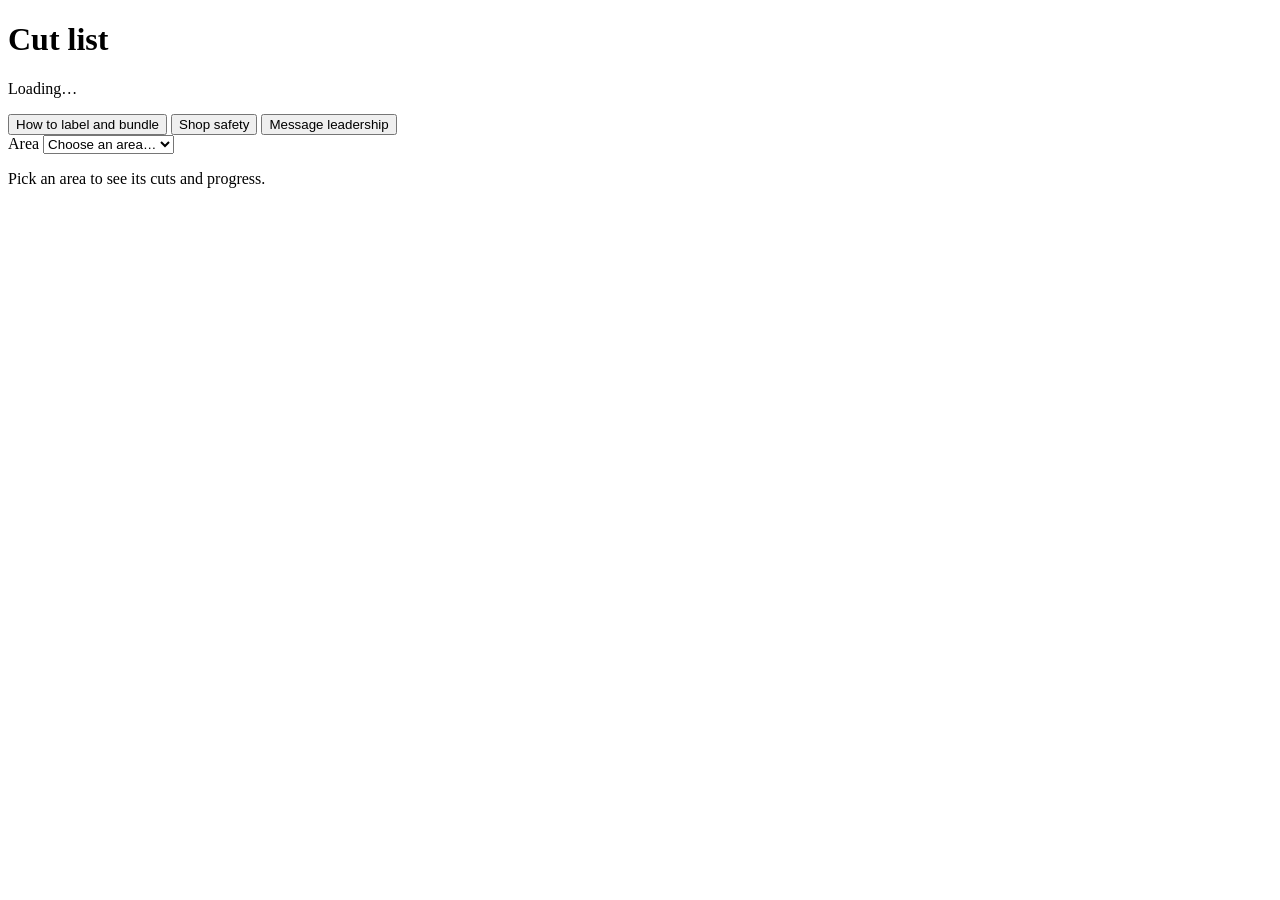
==== index.html @ 40939522 "Add files via upload" ====
<!doctype html>
<html lang="en">
<head>
<meta charset="utf-8">
<meta name="viewport" content="width=device-width, initial-scale=1, viewport-fit=cover">
<title>Cut list</title>
<link rel="preconnect" href="https://fonts.googleapis.com">
<link rel="preconnect" href="https://fonts.gstatic.com" crossorigin>
<link href="https://fonts.googleapis.com/css2?family=Barlow:wght@400;500;600;700&family=Barlow+Condensed:wght@500;600;700&display=swap" rel="stylesheet">
<link rel="stylesheet" href="assets/styles.css">
</head>
<body>
<header class="top">
  <div class="top-row">
    <h1 id="title">Cut list</h1>
    <p id="sync" class="sync" role="status" aria-live="polite" data-state="busy">Loading…</p>
  </div>
  <p class="who-line" id="whoLine"></p>
  <div class="top-actions">
    <button type="button" class="btn-quiet" id="openGuide">How to label and bundle</button>
    <button type="button" class="btn-quiet" id="openSafety">Shop safety</button>
    <button type="button" class="btn-quiet" id="openAsk">Message leadership</button>
  </div>
</header>

<main>
  <label class="picker">
    <span class="sr-only">Area</span>
    <select id="area"><option value="">Choose an area…</option></select>
  </label>

  <div id="notice" class="notice" hidden></div>
  <div id="safetyBanner" class="area-banner safety-banner" hidden>
    <p><strong>Starting a shift?</strong> Take the one-minute safety check-in. It's optional.</p>
    <button type="button" class="btn" id="safetyStart">Check in</button>
    <button type="button" class="btn-quiet" id="safetyLater">Not today</button>
  </div>
  <div id="areaBanner" class="area-banner" hidden></div>
  <p id="empty" class="empty">Pick an area to see its cuts and progress.</p>

  <section id="view" hidden>
    <div class="progress">
      <p class="progress-text"><strong id="pDone">0</strong> of <strong id="pTotal">0</strong> pieces labeled and bundled</p>
      <div id="tapeSlot"></div>
      <div class="chips" id="chips" role="group" aria-label="Show only one status"></div>
      <p class="filter-note" id="filterNote" hidden></p>
    </div>

    <div class="viewtabs" role="tablist" aria-label="View">
      <button type="button" role="tab" id="tabList" aria-selected="true" aria-controls="checklist">Checklist</button>
      <button type="button" role="tab" id="tabPlan" aria-selected="false" aria-controls="plan">Cut plan</button>
      <button type="button" role="tab" id="tabBuild" aria-selected="false" aria-controls="build">Build</button>
    </div>

    <div id="plan" role="tabpanel" aria-labelledby="tabPlan" hidden></div>
    <div id="build" role="tabpanel" aria-labelledby="tabBuild" hidden></div>

    <div id="checklist" role="tabpanel" aria-labelledby="tabList">
    <table class="cuts stack">
      <thead>
        <tr>
          <th scope="col">Status</th>
          <th scope="col">Label</th>
          <th scope="col">Use</th>
          <th scope="col">Size</th>
          <th scope="col">Length</th>
          <th scope="col">Bundled</th>
        </tr>
      </thead>
      <tbody id="rows"></tbody>
    </table>
    </div>
  </section>
</main>

<div class="savebar" id="savebar" hidden>
  <div class="savebar-inner">
    <p><strong id="stagedCount">0</strong> <span id="stagedWord">changes</span> not saved yet</p>
    <button type="button" class="btn-quiet on-dark" id="discardBtn">Discard</button>
    <button type="button" class="btn on-dark" id="reviewBtn">Sign off and save</button>
  </div>
</div>

<!-- Sign-off -->
<dialog id="signoff" class="sheet" aria-labelledby="signoffTitle">
  <div class="sheet-head">
    <h2 id="signoffTitle">Sign off on your work</h2>
    <button type="button" class="icon-btn" data-close aria-label="Close">×</button>
  </div>
  <div class="sheet-body">
    <p class="form-error" id="soError" hidden></p>
    <ul class="change-list" id="changeList"></ul>
    <p class="safety-line" id="soSafety"></p>
    <div class="field" id="soNameField"></div>
    <div class="field">
      <span class="field-label">Photo of the finished work</span>
      <p class="hint">Get the bundle in frame with the tape label readable.</p>
      <label class="photo-pick" id="soPick">
        <input type="file" accept="image/*" id="soPhoto" class="sr-only">
        <span id="soPickText">Take or choose a photo</span>
      </label>
      <img id="soPreview" class="photo-preview" alt="Your photo" hidden>
      <div class="photo-actions" id="soPhotoActions" hidden>
        <button type="button" class="linkish" id="soRetake">Use a different photo</button>
      </div>
    </div>
    <div class="field">
      <label for="soNote">Note for leadership <span class="optional">(optional)</span></label>
      <textarea id="soNote" rows="3"></textarea>
    </div>
  </div>
  <div class="sheet-foot">
    <p class="hint" id="soHint">Sign in and add a photo to save.</p>
    <button type="button" class="btn" id="soSave" disabled>Save changes</button>
  </div>
</dialog>

<!-- Message leadership -->
<dialog id="ask" class="sheet" aria-labelledby="askTitle">
  <div class="sheet-head">
    <h2 id="askTitle">Message leadership</h2>
    <button type="button" class="icon-btn" data-close aria-label="Close">×</button>
  </div>
  <div class="sheet-body">
    <p class="form-error" id="askError" hidden></p>
    <div class="field">
      <span class="field-label" id="askTypeLabel">This is a</span>
      <div class="seg" role="radiogroup" aria-labelledby="askTypeLabel">
        <label><input type="radio" name="askType" value="Question" checked><span>Question</span></label>
        <label><input type="radio" name="askType" value="Note"><span>Note</span></label>
      </div>
    </div>
    <div class="two-up">
      <div class="field">
        <label for="askArea">Area <span class="optional">(optional)</span></label>
        <select id="askArea"></select>
      </div>
      <div class="field">
        <label for="askLabel">Piece <span class="optional">(optional)</span></label>
        <select id="askLabel"></select>
      </div>
    </div>
    <div class="field">
      <label for="askMsg">Message</label>
      <textarea id="askMsg" rows="4"></textarea>
    </div>
    <div class="field">
      <span class="field-label">Photo <span class="optional">(optional)</span></span>
      <label class="photo-pick" id="askPick">
        <input type="file" accept="image/*" id="askPhoto" class="sr-only">
        <span id="askPickText">Add a photo</span>
      </label>
      <img id="askPreview" class="photo-preview" alt="Your photo" hidden>
      <div class="photo-actions" id="askPhotoActions" hidden>
        <button type="button" class="linkish" id="askRemove">Remove photo</button>
      </div>
    </div>
    <div class="field" id="askNameField"></div>
    <section id="answers" hidden>
      <h3>Answered questions</h3>
      <ul class="qa" id="answerList"></ul>
    </section>
  </div>
  <div class="sheet-foot">
    <p class="hint" id="askHint">Sign in and write a message to send.</p>
    <button type="button" class="btn" id="askSend" disabled>Send</button>
  </div>
</dialog>

<!-- Safety -->
<dialog id="safety" class="sheet" aria-labelledby="safetyTitle">
  <div class="sheet-head">
    <h2 id="safetyTitle">Shop safety</h2>
    <button type="button" class="icon-btn" data-close aria-label="Close">×</button>
  </div>
  <div class="sheet-body" id="safetyBody"></div>
  <div class="sheet-foot">
    <p class="hint" id="safetyHint">Check every item and sign in to check in.</p>
    <button type="button" class="btn" id="safetySend" disabled>Check in</button>
  </div>
</dialog>

<!-- Sign in / join -->
<dialog id="auth" class="sheet" aria-labelledby="authTitle" style="max-height:none">
  <div class="sheet-head">
    <h2 id="authTitle">Sign in</h2>
    <button type="button" class="icon-btn" data-close aria-label="Close">×</button>
  </div>
  <div class="sheet-body">
    <p class="form-error" id="authError" hidden></p>
    <div class="field" id="authTabs">
      <div class="seg" role="radiogroup" aria-label="Sign in or join">
        <label><input type="radio" name="authMode" value="in" checked><span>Sign in</span></label>
        <label><input type="radio" name="authMode" value="new"><span>I'm new</span></label>
      </div>
    </div>
    <div id="authBody"></div>
  </div>
  <div class="sheet-foot"><button type="button" class="btn" id="authGo" disabled>Sign in</button></div>
</dialog>

<!-- Count spare wood -->
<dialog id="stock" class="sheet" aria-labelledby="stockTitle">
  <div class="sheet-head">
    <h2 id="stockTitle">Count spare wood</h2>
    <button type="button" class="icon-btn" data-close aria-label="Close">×</button>
  </div>
  <div class="sheet-body">
    <p class="form-error" id="stError" hidden></p>
    <p style="margin-top:0">Count what's on the rack so the cut plan uses it before anything new gets bought.</p>
    <div class="guide-box"><p>Measure the <strong>usable</strong> length: skip boards that are split, twisted, or badly bowed, and measure past any damaged end. Round down to the nearest 1/2". Group boards of about the same length together.</p></div>
    <div class="field">
      <label for="stSize">Size</label>
      <select id="stSize"></select>
      <p class="hint" id="stCurrent" style="margin-top:6px"></p>
    </div>
    <div class="field">
      <span class="field-label" id="stModeLabel">This is</span>
      <div class="seg" role="radiogroup" aria-labelledby="stModeLabel">
        <label><input type="radio" name="stMode" value="replace" checked><span>A full recount</span></label>
        <label><input type="radio" name="stMode" value="add"><span>More boards</span></label>
      </div>
      <p class="hint" style="margin-top:6px">A full recount replaces what's on file for this size. More boards adds to it, for a delivery or a pile someone found.</p>
    </div>
    <div class="field">
      <span class="field-label">Lengths and counts</span>
      <div id="stRows"></div>
      <div class="stock-tools">
        <button type="button" class="btn-quiet" id="stAddRow">Add another length</button>
        <span id="stQuick" class="stock-quick">Quick add:
          <button type="button" class="linkish" data-len="96">8' (96")</button>
          <button type="button" class="linkish" data-len="120">10'</button>
          <button type="button" class="linkish" data-len="144">12'</button>
          <button type="button" class="linkish" data-len="92 5/8">Precut stud (92 5/8")</button>
        </span>
      </div>
    </div>
    <div class="field" id="stNameField"></div>
  </div>
  <div class="sheet-foot">
    <p class="hint" id="stHint">Add at least one length and count.</p>
    <button type="button" class="btn" id="stSave" disabled>Save count</button>
  </div>
</dialog>

<!-- Guide -->
<dialog id="guide" class="sheet" aria-labelledby="guideTitle">
  <div class="sheet-head">
    <h2 id="guideTitle">How to label and bundle</h2>
    <button type="button" class="icon-btn" data-close aria-label="Close">×</button>
  </div>
  <div class="sheet-body" id="guideBody"></div>
  <div class="sheet-foot">
    <p class="hint">Questions about a cut? Use Message leadership.</p>
    <button type="button" class="btn" data-close>Got it</button>
  </div>
</dialog>

<script src="assets/config.js"></script>
<script src="assets/demo-data.js"></script>
<script src="assets/planner.js"></script>
<script src="assets/common.js"></script>
<script src="assets/crew.js"></script>
</body>
</html>
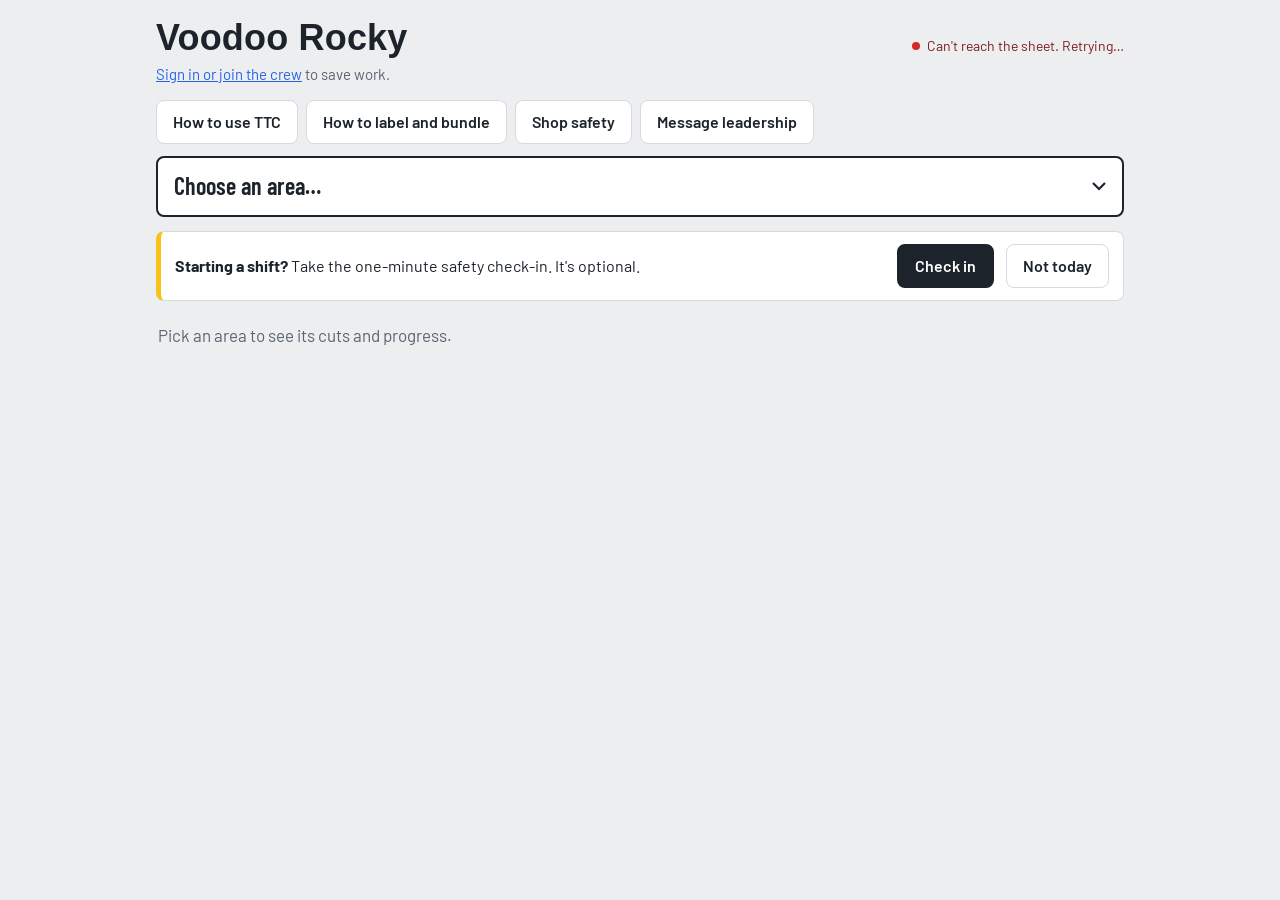
==== commit 7f1e7c75: "Update index.html" ====
--- a/index.html
+++ b/index.html
@@ -17,6 +17,7 @@
   </div>
   <p class="who-line" id="whoLine"></p>
   <div class="top-actions">
+    <button type="button" class="btn-quiet" id="openTour">How to use TTC</button>
     <button type="button" class="btn-quiet" id="openGuide">How to label and bundle</button>
     <button type="button" class="btn-quiet" id="openSafety">Shop safety</button>
     <button type="button" class="btn-quiet" id="openAsk">Message leadership</button>
@@ -243,6 +244,20 @@
   </div>
 </dialog>
 
+<!-- First-run tour -->
+<dialog id="tour" class="sheet tour" aria-labelledby="tourTitle" aria-roledescription="carousel">
+  <div class="sheet-head">
+    <p class="tour-count" id="tourCount" aria-live="polite"></p>
+    <button type="button" class="linkish" id="tourSkip">Skip tour</button>
+  </div>
+  <div class="sheet-body tour-body" id="tourBody"></div>
+  <div class="sheet-foot tour-foot">
+    <button type="button" class="btn-quiet" id="tourBack">Back</button>
+    <div class="tour-dots" id="tourDots" role="group" aria-label="Choose a slide"></div>
+    <button type="button" class="btn" id="tourNext">Next</button>
+  </div>
+</dialog>
+
 <!-- Guide -->
 <dialog id="guide" class="sheet" aria-labelledby="guideTitle">
   <div class="sheet-head">
--- a/assets/styles.css
+++ b/assets/styles.css
@@ -0,0 +1,544 @@
+:root {
+  --bg: #ECEEF0;
+  --surface: #FFFFFF;
+  --ink: #1C232B;
+  --muted: #5B6570;
+  --line: #D6DADF;
+  --soft: #F3F4F6;
+  --tape: #F6C21C;
+  --track: #CFD5DB;
+  --focus: #2563EB;
+  --wood: #E6C995;
+
+  --ns-chip: #E6E9EC; --ns-edge: #B9C0C8; --ns-text: #3E4751; --ns-tint: #FFFFFF;
+  --ip-chip: #FED7AA; --ip-edge: #F59E0B; --ip-text: #7A3A00; --ip-tint: #FFF6EC;
+  --cut-chip: #BFDBFE; --cut-edge: #3B82F6; --cut-text: #0B3A75; --cut-tint: #F0F6FF;
+  --tag-chip: #BBF7D0; --tag-edge: #22A35A; --tag-text: #0F5132; --tag-tint: #EFFBF3;
+  --buy-chip: #FECACA; --buy-edge: #DC2626; --buy-text: #7F1D1D; --buy-tint: #FDF0F0;
+
+  --cond: 'Barlow Condensed', 'Arial Narrow', sans-serif;
+  --body: 'Barlow', system-ui, sans-serif;
+}
+* { box-sizing: border-box; }
+html { -webkit-text-size-adjust: 100%; }
+body { margin: 0; background: var(--bg); color: var(--ink); font: 400 16px/1.45 var(--body); }
+[hidden] { display: none !important; }
+.sr-only {
+  position: absolute; width: 1px; height: 1px; padding: 0; margin: -1px;
+  overflow: hidden; clip: rect(0 0 0 0); white-space: nowrap; border: 0;
+}
+:focus-visible { outline: 3px solid var(--focus); outline-offset: 2px; }
+a { color: var(--focus); }
+
+/* ---------- Page frame ---------- */
+.top, main { max-width: 1000px; margin: 0 auto; padding-left: 16px; padding-right: 16px; }
+.top { padding-top: 20px; padding-bottom: 12px; }
+.top-row { display: flex; align-items: baseline; justify-content: space-between; gap: 12px; flex-wrap: wrap; }
+h1 { margin: 0; font: 700 36px/1 var(--cond); letter-spacing: 0.005em; }
+h2 { font: 700 26px/1.1 var(--cond); margin: 0 0 12px; }
+h3 { font: 700 20px/1.15 var(--cond); margin: 0 0 8px; }
+.top-actions { display: flex; gap: 8px; flex-wrap: wrap; margin-top: 14px; }
+main { padding-bottom: 96px; }
+
+.sync { margin: 0; font-size: 14px; color: var(--muted); display: flex; align-items: center; gap: 7px; }
+.sync::before { content: ""; width: 8px; height: 8px; border-radius: 50%; background: var(--tag-edge); flex: none; }
+.sync[data-state="busy"]::before { background: var(--ip-edge); }
+.sync[data-state="err"] { color: var(--buy-text); }
+.sync[data-state="err"]::before { background: var(--buy-edge); }
+.sync[data-state="demo"]::before { background: var(--muted); }
+
+/* ---------- Buttons ---------- */
+.btn, .btn-quiet {
+  display: inline-flex; align-items: center; justify-content: center; gap: 8px;
+  min-height: 44px; padding: 10px 16px; border-radius: 8px;
+  font: 600 16px/1.1 var(--body); cursor: pointer; text-decoration: none;
+  touch-action: manipulation;
+}
+.btn { background: var(--ink); color: #fff; border: 2px solid var(--ink); }
+.btn:disabled { background: #9AA2AB; border-color: #9AA2AB; cursor: not-allowed; }
+.btn-quiet { background: var(--surface); color: var(--ink); border: 1.5px solid var(--line); }
+.btn-quiet:hover { border-color: var(--ink); }
+.btn.on-dark { background: var(--tape); color: var(--ink); border-color: var(--tape); }
+.btn-quiet.on-dark { background: transparent; color: #fff; border-color: rgba(255,255,255,0.45); }
+.linkish { font: inherit; color: var(--focus); background: none; border: 0; padding: 0; text-decoration: underline; cursor: pointer; }
+
+/* ---------- Area picker ---------- */
+.picker select, .field select, .field input[type="text"], .field input[type="password"], .field textarea {
+  width: 100%; color: var(--ink); background: var(--surface);
+  border: 1.5px solid #AEB6BF; border-radius: 8px; font: 500 16px/1.3 var(--body); padding: 11px 12px;
+}
+.picker select, .field select {
+  appearance: none; -webkit-appearance: none; padding-right: 44px; cursor: pointer;
+  background: var(--surface) url("data:image/svg+xml,%3Csvg xmlns='http://www.w3.org/2000/svg' width='14' height='9' viewBox='0 0 14 9'%3E%3Cpath d='M1 1l6 6 6-6' fill='none' stroke='%231C232B' stroke-width='2.2'/%3E%3C/svg%3E") no-repeat right 16px center;
+}
+.picker select { font: 600 24px/1.2 var(--cond); padding: 14px 48px 14px 16px; border: 2px solid var(--ink); }
+
+.notice { margin: 14px 0 0; padding: 10px 14px; background: #FFF7D6; border: 1px solid #E6CC6A; border-radius: 8px; font-size: 15px; }
+.empty { color: var(--muted); margin: 22px 2px; font-size: 17px; }
+
+/* ---------- Tape color swatch ---------- */
+.swatch {
+  display: inline-block; width: 22px; height: 14px; border-radius: 3px; flex: none;
+  background: var(--sw); box-shadow: inset 0 0 0 1px rgba(28,35,43,0.25);
+  vertical-align: -1px;
+}
+.swatch.lg { width: 34px; height: 20px; }
+
+.area-banner {
+  display: flex; align-items: center; gap: 12px; flex-wrap: wrap;
+  margin: 14px 0 0; padding: 12px 14px; background: var(--surface);
+  border: 1px solid var(--line); border-radius: 8px;
+}
+.area-banner p { margin: 0; flex: 1 1 220px; }
+.area-banner .tapes { display: flex; flex-wrap: wrap; gap: 6px 14px; }
+.area-banner .tapes span { display: inline-flex; align-items: center; gap: 6px; }
+
+/* ---------- Tape-measure progress ---------- */
+.progress { margin: 26px 0 8px; }
+.progress-text { margin: 0 0 38px; font-size: 18px; }
+.progress-text strong { font-weight: 700; font-variant-numeric: tabular-nums; }
+.tape {
+  position: relative; height: 48px; background: var(--track); border-radius: 3px;
+  box-shadow: inset 0 -3px 0 rgba(28, 35, 43, 0.12);
+}
+.tape-fill {
+  position: absolute; left: 0; top: 0; bottom: 0; width: 0; background: var(--tape);
+  border-radius: 3px 0 0 3px; box-shadow: inset 0 -3px 0 rgba(120, 80, 0, 0.18);
+  transition: width 0.5s ease;
+}
+.tape-ticks {
+  position: absolute; inset: 0; pointer-events: none;
+  background:
+    repeating-linear-gradient(to right, rgba(28,35,43,0.9) 0 2px, transparent 2px 10%) top left / 100% 22px no-repeat,
+    repeating-linear-gradient(to right, rgba(28,35,43,0.7) 0 1.5px, transparent 1.5px 5%) top left / 100% 14px no-repeat,
+    repeating-linear-gradient(to right, rgba(28,35,43,0.45) 0 1px, transparent 1px 1%) top left / 100% 8px no-repeat;
+}
+.tape-nums span { position: absolute; top: 24px; font: 600 13px/1 var(--cond); color: var(--ink); transform: translateX(4px); }
+.tape-hook {
+  position: absolute; top: -7px; bottom: -7px; left: 0; width: 4px; margin-left: -2px;
+  background: var(--ink); border-radius: 2px; transition: left 0.5s ease;
+}
+.tape-hook span {
+  position: absolute; bottom: 100%; left: 0; margin-bottom: 5px;
+  transform: translateX(calc(var(--p, 0) * -1%));
+  background: var(--ink); color: #fff; font: 700 17px/1 var(--cond);
+  padding: 5px 8px 4px; border-radius: 4px; white-space: nowrap;
+}
+.minibar { display: inline-block; width: 120px; height: 10px; background: var(--track); border-radius: 2px; overflow: hidden; vertical-align: middle; }
+.minibar span { display: block; height: 100%; background: var(--tape); }
+
+/* ---------- Status chips ---------- */
+.chips { display: flex; flex-wrap: wrap; gap: 8px; margin-top: 22px; }
+.chip {
+  display: inline-flex; align-items: center; gap: 8px; min-height: 38px; padding: 6px 13px 6px 10px;
+  border: 1px solid var(--line); border-radius: 999px; background: var(--surface); color: var(--ink);
+  font: 500 15px/1 var(--body); cursor: pointer;
+}
+span.chip { cursor: default; }
+.chip i { width: 13px; height: 13px; border-radius: 3px; border: 1px solid; }
+.chip b { font-weight: 700; font-variant-numeric: tabular-nums; }
+.chip[aria-pressed="true"] { border-color: var(--ink); box-shadow: inset 0 0 0 1px var(--ink); }
+.chip:disabled { opacity: 0.5; cursor: default; }
+.s-ns > i, i.s-ns   { background: var(--ns-chip);  border-color: var(--ns-edge); }
+.s-ip > i, i.s-ip   { background: var(--ip-chip);  border-color: var(--ip-edge); }
+.s-cut > i, i.s-cut { background: var(--cut-chip); border-color: var(--cut-edge); }
+.s-tag > i, i.s-tag { background: var(--tag-chip); border-color: var(--tag-edge); }
+.s-buy > i, i.s-buy { background: var(--buy-chip); border-color: var(--buy-edge); }
+.filter-note { margin: 10px 2px 0; font-size: 14px; color: var(--muted); }
+
+.pill {
+  display: inline-block; padding: 4px 9px; border-radius: 5px; border: 1px solid;
+  font: 600 13px/1.1 var(--body); white-space: nowrap;
+}
+.pill.s-ns  { background: var(--ns-chip);  border-color: var(--ns-edge);  color: var(--ns-text); }
+.pill.s-ip  { background: var(--ip-chip);  border-color: var(--ip-edge);  color: var(--ip-text); }
+.pill.s-cut { background: var(--cut-chip); border-color: var(--cut-edge); color: var(--cut-text); }
+.pill.s-tag { background: var(--tag-chip); border-color: var(--tag-edge); color: var(--tag-text); }
+.pill.s-buy { background: var(--buy-chip); border-color: var(--buy-edge); color: var(--buy-text); }
+
+/* ---------- Cut table ---------- */
+.cuts {
+  width: 100%; margin-top: 18px; border-collapse: separate; border-spacing: 0;
+  background: var(--surface); border: 1px solid var(--line); border-radius: 8px; overflow: hidden;
+}
+.cuts thead th {
+  text-align: left; font: 600 14px/1.2 var(--body); color: var(--muted);
+  padding: 11px 12px; border-bottom: 1px solid var(--line); background: var(--surface);
+}
+.cuts td { padding: 9px 12px; border-bottom: 1px solid var(--line); vertical-align: middle; }
+.cuts tr:last-child td { border-bottom: 0; }
+tr.section th {
+  text-align: left; padding: 9px 12px 7px; font: 600 18px/1.2 var(--cond);
+  background: var(--soft); border-bottom: 1px solid var(--line);
+}
+tr.group th { text-align: left; padding: 12px 12px 10px; background: var(--ink); color: #fff; }
+.group-inner { display: flex; justify-content: space-between; align-items: center; gap: 12px; }
+.group-name { font: 700 22px/1 var(--cond); display: inline-flex; align-items: center; gap: 10px; }
+.group-prog { font: 500 15px/1 var(--body); opacity: 0.85; font-variant-numeric: tabular-nums; }
+
+tr.cut { background: var(--ns-tint); }
+tr.cut.s-ip  { background: var(--ip-tint); }
+tr.cut.s-cut { background: var(--cut-tint); }
+tr.cut.s-tag { background: var(--tag-tint); }
+tr.cut.s-buy { background: var(--buy-tint); }
+tr.cut.staged { box-shadow: inset 5px 0 0 var(--ink); }
+
+.c-status { width: 1%; }
+.c-label { white-space: nowrap; width: 1%; padding-right: 4px; }
+.c-label b { display: block; font: 700 24px/1 var(--cond); }
+.c-label small { display: block; margin-top: 3px; font: 500 13px/1 var(--body); color: var(--muted); }
+.c-use { font-weight: 500; }
+.c-use .meta { display: block; margin-top: 2px; font-size: 13px; font-weight: 400; color: var(--muted); }
+.c-dim { white-space: nowrap; font: 600 18px/1 var(--cond); }
+.c-len { white-space: nowrap; font: 600 22px/1 var(--cond); font-variant-numeric: tabular-nums; }
+.c-qty { white-space: nowrap; width: 1%; }
+.na { color: var(--muted); font-weight: 500; }
+.unsaved-tag { display: block; margin-top: 5px; font: 600 12px/1 var(--body); color: var(--ink); }
+
+select.status {
+  appearance: none; -webkit-appearance: none; min-width: 190px; width: 100%;
+  font: 600 15px/1.1 var(--body); padding: 10px 32px 10px 12px;
+  border: 1.5px solid; border-radius: 6px; cursor: pointer;
+  background: url("data:image/svg+xml,%3Csvg xmlns='http://www.w3.org/2000/svg' width='12' height='8' viewBox='0 0 12 8'%3E%3Cpath d='M1 1l5 5 5-5' fill='none' stroke='%231C232B' stroke-width='2'/%3E%3C/svg%3E") no-repeat right 11px center;
+}
+select.status.s-ns  { background-color: var(--ns-chip);  border-color: var(--ns-edge);  color: var(--ns-text); }
+select.status.s-ip  { background-color: var(--ip-chip);  border-color: var(--ip-edge);  color: var(--ip-text); }
+select.status.s-cut { background-color: var(--cut-chip); border-color: var(--cut-edge); color: var(--cut-text); }
+select.status.s-tag { background-color: var(--tag-chip); border-color: var(--tag-edge); color: var(--tag-text); }
+select.status.s-buy { background-color: var(--buy-chip); border-color: var(--buy-edge); color: var(--buy-text); }
+select.status option { background: #fff; color: var(--ink); }
+
+.counter { display: inline-flex; align-items: center; border: 1px solid var(--line); border-radius: 8px; overflow: hidden; background: var(--surface); }
+.counter button {
+  width: 42px; height: 42px; border: 0; background: transparent;
+  font: 600 24px/1 var(--body); color: var(--ink); cursor: pointer; touch-action: manipulation;
+}
+.counter button:disabled { color: #B7BEC6; cursor: default; }
+.count { min-width: 66px; text-align: center; font: 500 16px/1 var(--body); font-variant-numeric: tabular-nums; }
+.count b { font-weight: 700; }
+.count.single { display: inline-block; width: 128px; color: var(--muted); }
+
+/* ---------- Save bar ---------- */
+.savebar {
+  position: fixed; left: 0; right: 0; bottom: 0; z-index: 20;
+  background: var(--ink); color: #fff;
+  padding: 12px 16px calc(12px + env(safe-area-inset-bottom));
+}
+.savebar-inner { max-width: 1000px; margin: 0 auto; display: flex; align-items: center; gap: 10px; flex-wrap: wrap; }
+.savebar p { margin: 0; flex: 1 1 180px; font-size: 16px; }
+.savebar strong { font: 700 22px/1 var(--cond); color: var(--tape); }
+
+/* ---------- Dialogs ---------- */
+dialog.sheet {
+  width: min(640px, calc(100% - 24px)); max-height: calc(100% - 48px);
+  padding: 0; border: 0; border-radius: 12px; color: var(--ink); background: var(--surface);
+  box-shadow: 0 20px 60px rgba(28, 35, 43, 0.35);
+}
+dialog.sheet[open] { display: flex; flex-direction: column; }
+dialog.sheet::backdrop { background: rgba(28, 35, 43, 0.55); }
+.sheet-head { display: flex; align-items: center; justify-content: space-between; gap: 12px; padding: 16px 18px 12px; border-bottom: 1px solid var(--line); }
+.sheet-head h2 { margin: 0; }
+.sheet-body { padding: 16px 18px; overflow-y: auto; flex: 1; }
+.sheet-foot { padding: 12px 18px calc(14px + env(safe-area-inset-bottom)); border-top: 1px solid var(--line); display: flex; align-items: center; gap: 12px; flex-wrap: wrap; }
+.sheet-foot .hint { flex: 1 1 200px; margin: 0; }
+.sheet-foot .btn { margin-left: auto; }
+.icon-btn { width: 44px; height: 44px; border: 0; background: none; font: 400 30px/1 var(--body); color: var(--ink); cursor: pointer; border-radius: 8px; }
+.icon-btn:hover { background: var(--soft); }
+
+.field { margin: 0 0 18px; }
+.field > label, .field-label { display: block; font-weight: 600; margin-bottom: 6px; }
+.field textarea { resize: vertical; min-height: 84px; }
+.field input + input, .field select + input { margin-top: 8px; }
+.optional { font-weight: 400; color: var(--muted); }
+.hint { font-size: 14px; color: var(--muted); margin: 0 0 8px; }
+.form-error { margin: 0 0 12px; padding: 10px 12px; border-radius: 8px; background: var(--buy-tint); border: 1px solid var(--buy-edge); color: var(--buy-text); font-size: 15px; }
+.seg { display: inline-flex; border: 1.5px solid #AEB6BF; border-radius: 8px; overflow: hidden; }
+.seg label { position: relative; }
+.seg input { position: absolute; opacity: 0; }
+.seg span { display: block; padding: 10px 18px; font-weight: 600; cursor: pointer; }
+.seg input:checked + span { background: var(--ink); color: #fff; }
+.seg input:focus-visible + span { outline: 3px solid var(--focus); outline-offset: -3px; }
+.two-up { display: grid; grid-template-columns: 1fr 1fr; gap: 12px; }
+
+.photo-pick {
+  display: flex; align-items: center; justify-content: center; gap: 10px; min-height: 96px;
+  border: 2px dashed #AEB6BF; border-radius: 10px; background: var(--soft);
+  font-weight: 600; cursor: pointer; text-align: center; padding: 12px;
+}
+.field > label.photo-pick { display: flex; margin-bottom: 0; }
+.photo-pick:hover { border-color: var(--ink); }
+.photo-pick:focus-within { outline: 3px solid var(--focus); outline-offset: 2px; }
+.photo-preview { display: block; width: 100%; max-height: 300px; object-fit: contain; background: var(--soft); border-radius: 10px; }
+.photo-actions { margin-top: 8px; display: flex; gap: 12px; }
+
+.change-list { list-style: none; margin: 0 0 20px; padding: 0; border: 1px solid var(--line); border-radius: 8px; }
+.change-list li { padding: 10px 12px; border-bottom: 1px solid var(--line); display: flex; gap: 10px; align-items: baseline; flex-wrap: wrap; }
+.change-list li:last-child { border-bottom: 0; }
+.change-list .lab { font: 700 20px/1 var(--cond); min-width: 2.2em; }
+.change-list .what { flex: 1 1 200px; }
+.change-list .conflict { color: var(--buy-text); font-size: 14px; flex-basis: 100%; }
+
+/* ---------- Guide ---------- */
+.guide-steps { list-style: none; counter-reset: step; margin: 0; padding: 0; }
+.guide-steps > li { counter-increment: step; position: relative; padding: 0 0 18px 46px; }
+.guide-steps > li::before {
+  content: counter(step); position: absolute; left: 0; top: -2px;
+  width: 32px; height: 32px; border-radius: 50%; background: var(--ink); color: #fff;
+  font: 700 18px/32px var(--cond); text-align: center;
+}
+.guide-steps h3 { margin-bottom: 4px; }
+.guide-steps p { margin: 0; }
+.guide-figure { margin: 4px 0 20px; }
+.guide-figure svg { width: 100%; height: auto; display: block; }
+.guide-figure figcaption { font-size: 14px; color: var(--muted); margin-top: 6px; }
+.guide-box { background: var(--soft); border-radius: 8px; padding: 12px 14px; margin: 0 0 14px; }
+.guide-box h3 { margin-bottom: 6px; }
+.guide-box p, .guide-box ul { margin: 0; }
+.guide-box ul { padding-left: 20px; }
+.status-defs { display: grid; grid-template-columns: auto 1fr; gap: 8px 12px; margin: 0; align-items: baseline; }
+.status-defs dd { margin: 0; }
+
+.qa { list-style: none; margin: 0; padding: 0; }
+.qa li { padding: 12px 0; border-top: 1px solid var(--line); }
+.qa .q { font-weight: 600; margin: 0 0 4px; }
+.qa .a { margin: 0; padding-left: 12px; border-left: 3px solid var(--tag-edge); }
+.qa .who { font-size: 13px; color: var(--muted); margin-top: 4px; }
+
+.toast {
+  position: fixed; left: 50%; bottom: 24px; transform: translateX(-50%); z-index: 50;
+  max-width: calc(100% - 32px); background: var(--ink); color: #fff; padding: 12px 16px;
+  border-radius: 8px; font-size: 15px; box-shadow: 0 6px 20px rgba(28, 35, 43, 0.25);
+}
+body.has-savebar .toast { bottom: 96px; }
+
+/* ---------- Crew: view tabs, cut plan, safety ---------- */
+.viewtabs { display: inline-flex; margin-top: 24px; border: 1.5px solid var(--ink); border-radius: 8px; overflow: hidden; }
+.viewtabs button { min-height: 44px; padding: 8px 20px; border: 0; background: var(--surface); color: var(--ink); font: 600 16px/1 var(--body); cursor: pointer; }
+.viewtabs button[aria-selected="true"] { background: var(--ink); color: #fff; }
+
+.plan-area { margin-top: 18px; }
+.plan-area > h3 { display: flex; align-items: center; gap: 10px; font-size: 24px; margin: 26px 0 4px; }
+.plan-size { background: var(--surface); border: 1px solid var(--line); border-radius: 8px; margin-top: 14px; overflow: hidden; }
+.plan-size-head { display: flex; justify-content: space-between; align-items: baseline; gap: 12px; flex-wrap: wrap; padding: 12px 14px; border-bottom: 1px solid var(--line); }
+.plan-size-head h4 { margin: 0; font: 700 22px/1 var(--cond); }
+.plan-size-head p { margin: 0; color: var(--muted); font-size: 15px; }
+.pattern { display: grid; grid-template-columns: 68px 1fr; gap: 12px; padding: 12px 14px; border-bottom: 1px solid var(--line); align-items: center; }
+.pattern:last-child { border-bottom: 0; }
+.pattern-count { text-align: center; }
+.pattern-count b { display: block; font: 700 28px/1 var(--cond); }
+.pattern-count span { font-size: 13px; color: var(--muted); }
+.board { display: flex; height: 38px; border-radius: 3px; overflow: hidden; background: repeating-linear-gradient(135deg, #EEF0F2 0 6px, #DADFE4 6px 12px); box-shadow: inset 0 0 0 1px #B8955A; }
+.board .seg { display: flex; align-items: center; justify-content: center; min-width: 0; overflow: hidden; background: #E6C995; color: #3F2F17; font: 700 16px/1 var(--cond); border-right: 2px solid #3F2F17; white-space: nowrap; }
+.board .seg:nth-child(even) { background: #EED7AC; }
+.board .seg { box-shadow: inset 0 6px 0 var(--area, transparent); padding-top: 4px; }
+.plan-group { margin: 0; padding: 10px 14px 4px; font: 700 15px/1.2 var(--body); color: var(--muted); border-bottom: 1px solid var(--line); background: var(--soft); }
+.stock-row { display: grid; grid-template-columns: 1fr 110px 44px; gap: 8px; align-items: center; margin-bottom: 8px; }
+.stock-row input { width: 100%; color: var(--ink); background: var(--surface); border: 1.5px solid #AEB6BF; border-radius: 8px; font: 500 16px/1.3 var(--body); padding: 11px 12px; }
+.stock-row span.stock-len { font-weight: 600; }
+.stock-parsed { grid-column: 1 / -1; font-size: 13px; color: var(--muted); margin-top: -4px; }
+.stock-parsed:empty { display: none; }
+.stock-tools { display: flex; flex-wrap: wrap; gap: 10px 16px; align-items: center; margin-top: 4px; }
+.stock-quick { font-size: 14px; color: var(--muted); display: inline-flex; flex-wrap: wrap; gap: 4px 12px; align-items: center; }
+.board .seg.last-exact { border-right: 0; }
+.pattern-text { margin: 6px 0 0; font-size: 15px; }
+.pattern-text .off { color: var(--muted); }
+.plan-note { color: var(--muted); font-size: 15px; margin: 12px 2px 0; }
+.plan-done { padding: 14px; margin: 0; color: var(--tag-text); font-weight: 600; }
+
+.safety-banner { border-left: 5px solid var(--tape); }
+.safety-line { margin: 0 0 18px; font-size: 15px; }
+.safety-line.done { color: var(--tag-text); font-weight: 600; }
+.checklist { list-style: none; margin: 0 0 18px; padding: 0; border: 1px solid var(--line); border-radius: 8px; }
+.checklist li { border-bottom: 1px solid var(--line); }
+.checklist li:last-child { border-bottom: 0; }
+.checklist label { display: grid; grid-template-columns: 28px 1fr; gap: 10px; padding: 12px; cursor: pointer; }
+.checklist input { width: 22px; height: 22px; margin: 2px 0 0; accent-color: var(--ink); }
+.checklist strong { display: block; }
+.checklist span span { color: var(--muted); font-size: 14px; }
+.ref details { border-top: 1px solid var(--line); padding: 10px 0; }
+.ref summary { cursor: pointer; font-weight: 600; }
+.ref p, .ref ul { margin: 8px 0 0; }
+.ref ul { padding-left: 20px; }
+.cite { color: var(--muted); font-size: 14px; }
+
+.claim-slot { display: block; margin-top: 6px; }
+.claim-slot:empty { display: none; }
+.claim-btn { min-height: 34px; padding: 5px 12px; border: 1.5px dashed #8C959F; border-radius: 999px; background: var(--surface); color: var(--ink); font: 600 14px/1 var(--body); cursor: pointer; }
+.claim-btn:hover { border-style: solid; border-color: var(--ink); }
+.claim { display: inline-flex; align-items: center; gap: 6px; font-size: 14px; font-weight: 600; }
+.claim::before { content: ""; width: 9px; height: 9px; border-radius: 50%; background: currentColor; }
+.claim.mine { color: var(--tag-text); }
+.claim.other { color: #9A4A00; }
+.claim-link { font-size: 14px; margin-left: 6px; }
+
+.unit-group { margin-top: 20px; }
+.unit-group h3 { display: flex; align-items: center; gap: 8px; margin: 0 0 10px; }
+.unit-group h3 .pill { font-size: 15px; padding: 5px 10px; }
+.units { display: grid; grid-template-columns: repeat(auto-fill, minmax(280px, 1fr)); gap: 12px; }
+.unit { background: var(--surface); border: 1px solid var(--line); border-radius: 8px; padding: 14px; }
+.unit.staged { box-shadow: inset 5px 0 0 var(--ink); }
+.unit-head { display: flex; justify-content: space-between; align-items: baseline; gap: 8px; }
+.unit-head h4 { margin: 0; font: 700 22px/1.1 var(--cond); }
+.unit-parts { display: flex; flex-wrap: wrap; gap: 6px; margin: 10px 0 0; }
+.part { font: 600 14px/1 var(--body); padding: 5px 8px; border-radius: 5px; background: var(--soft); border: 1px solid var(--line); font-variant-numeric: tabular-nums; }
+.part.ok { background: var(--tag-chip); border-color: var(--tag-edge); color: var(--tag-text); }
+.part.bad { background: var(--buy-chip); border-color: var(--buy-edge); color: var(--buy-text); }
+.unit-actions { display: flex; align-items: center; gap: 10px; flex-wrap: wrap; margin-top: 12px; }
+.unit-actions select.status { width: auto; min-width: 200px; }
+.unit-actions .claim-slot { margin-top: 0; }
+
+/* ---------- Leadership page ---------- */
+.panel { margin: 38px 0 0; }
+.panel-head { display: flex; justify-content: space-between; align-items: baseline; gap: 12px; flex-wrap: wrap; }
+.panel-head p { margin: 0 0 12px; color: var(--muted); font-size: 15px; }
+.table-scroll { overflow-x: auto; -webkit-overflow-scrolling: touch; }
+.data { width: 100%; border-collapse: separate; border-spacing: 0; background: var(--surface); border: 1px solid var(--line); border-radius: 8px; overflow: hidden; }
+.data th, .data td { padding: 10px 12px; border-bottom: 1px solid var(--line); text-align: left; vertical-align: middle; }
+.data thead th { font: 600 14px/1.2 var(--body); color: var(--muted); white-space: nowrap; }
+.data tbody tr:last-child > * { border-bottom: 0; }
+.data .num { text-align: right; font-variant-numeric: tabular-nums; white-space: nowrap; }
+.data tfoot > tr > * { border-top: 2px solid var(--ink); border-bottom: 0; font-weight: 700; }
+.data small { display: block; color: var(--muted); font-size: 13px; font-weight: 400; }
+.area-name { font: 700 21px/1 var(--cond); white-space: nowrap; display: inline-flex; gap: 10px; align-items: center; }
+.big { font: 700 26px/1 var(--cond); }
+.ok-text { color: var(--tag-text); font-weight: 600; }
+.pills { display: flex; flex-wrap: wrap; gap: 6px; }
+
+.feed { list-style: none; margin: 0; padding: 0; background: var(--surface); border: 1px solid var(--line); border-radius: 8px; }
+.feed > li { padding: 14px; border-bottom: 1px solid var(--line); display: grid; grid-template-columns: 128px 1fr; gap: 14px; align-items: start; }
+.feed > li:last-child { border-bottom: 0; }
+.feed > li.no-photo { grid-template-columns: 1fr; }
+.feed .thumb img { width: 128px; height: 128px; object-fit: cover; border-radius: 6px; display: block; background: var(--soft); }
+.feed .who { margin: 0 0 6px; }
+.feed .when { color: var(--muted); font-size: 14px; }
+.feed ul.changes { margin: 0; padding-left: 18px; }
+.feed .body { margin: 0; white-space: pre-wrap; }
+.feed .note { margin: 8px 0 0; padding: 8px 10px; background: var(--soft); border-radius: 6px; white-space: pre-wrap; }
+.feed .reply { margin: 10px 0 0; padding-left: 12px; border-left: 3px solid var(--tag-edge); white-space: pre-wrap; }
+.feed textarea { width: 100%; margin-top: 10px; min-height: 70px; border: 1.5px solid #AEB6BF; border-radius: 8px; padding: 10px 12px; font: 400 16px/1.4 var(--body); resize: vertical; }
+.msg-actions { display: flex; gap: 10px; flex-wrap: wrap; margin-top: 8px; }
+.more { margin-top: 12px; }
+
+.pinbar { display: flex; gap: 12px; flex-wrap: wrap; align-items: flex-end; background: var(--surface); border: 1px solid var(--line); border-radius: 8px; padding: 12px 14px; margin-bottom: 12px; }
+.pinbar .field { margin: 0; flex: 1 1 180px; }
+.pinbar .hint { flex-basis: 100%; margin: 0; }
+
+details.area-detail { background: var(--surface); border: 1px solid var(--line); border-radius: 8px; margin-bottom: 10px; overflow: hidden; }
+details.area-detail > summary { cursor: pointer; padding: 14px; display: flex; align-items: center; gap: 14px; flex-wrap: wrap; list-style: none; }
+details.area-detail > summary::-webkit-details-marker { display: none; }
+details.area-detail > summary::before { content: ""; width: 8px; height: 8px; border-right: 2.5px solid var(--ink); border-bottom: 2.5px solid var(--ink); transform: rotate(-45deg); transition: transform 0.15s; }
+details.area-detail[open] > summary::before { transform: rotate(45deg); }
+details.area-detail > summary .grow { flex: 1; }
+details.area-detail .data { border: 0; border-top: 1px solid var(--line); border-radius: 0; }
+
+/* ---------- Phones ---------- */
+@media (max-width: 720px) {
+  h1 { font-size: 30px; }
+  .cuts.stack thead { position: absolute; width: 1px; height: 1px; overflow: hidden; clip: rect(0 0 0 0); }
+  .cuts.stack, .cuts.stack tbody { display: block; }
+  .cuts.stack tr.section, .cuts.stack tr.group, .cuts.stack tr.section th, .cuts.stack tr.group th { display: block; }
+  .cuts.stack tr.cut {
+    display: grid; grid-template-columns: auto 1fr auto;
+    grid-template-areas: "status status qty" "label use len" "label dim len";
+    column-gap: 12px; row-gap: 2px; padding: 12px 14px; border-bottom: 1px solid var(--line);
+  }
+  .cuts.stack tr.cut:last-child { border-bottom: 0; }
+  .cuts.stack td { padding: 0; border: 0; width: auto; }
+  .cuts.stack .c-status { grid-area: status; margin-bottom: 10px; }
+  .cuts.stack .c-qty { grid-area: qty; margin-bottom: 10px; align-self: start; }
+  .cuts.stack .c-label { grid-area: label; align-self: center; min-width: 2.4em; }
+  .cuts.stack .c-label b { font-size: 28px; }
+  .cuts.stack .c-use { grid-area: use; }
+  .cuts.stack .c-dim { grid-area: dim; font-size: 16px; color: var(--muted); }
+  .cuts.stack .c-len { grid-area: len; align-self: center; font-size: 26px; text-align: right; }
+  select.status { min-width: 0; font-size: 14px; padding: 10px 26px 10px 10px; background-position: right 9px center; }
+  .counter button { width: 38px; }
+  .count { min-width: 54px; }
+  .count.single { width: 130px; }
+  dialog.sheet { width: 100%; max-width: none; height: 100%; max-height: none; margin: 0; border-radius: 0; }
+  .two-up { grid-template-columns: 1fr; }
+  .savebar p { flex-basis: 100%; }
+  .savebar .btn, .savebar .btn-quiet { flex: 1; }
+  .sheet-foot .btn { width: 100%; }
+  .feed > li { grid-template-columns: 84px 1fr; }
+  .pattern { grid-template-columns: 52px 1fr; gap: 10px; }
+  .board .seg { font-size: 13px; }
+  .viewtabs { display: flex; }
+  .viewtabs button { flex: 1; }
+  .feed .thumb img { width: 84px; height: 84px; }
+  .minibar { width: 80px; }
+}
+@media (prefers-reduced-motion: reduce) {
+  .tape-fill, .tape-hook { transition: none; }
+}
+.when { color: var(--muted); font-size: 14px; font-weight: 400; }
+
+/* ---------- Sign in ---------- */
+.who-line { margin: 8px 0 0; font-size: 15px; color: var(--muted); }
+.who-line strong { color: var(--ink); }
+.me-line { margin: 0; font-size: 17px; }
+.pin-input { font: 700 28px/1 var(--cond) !important; letter-spacing: 0.4em; max-width: 180px; text-align: center; }
+.big-pin { font: 700 64px/1 var(--cond); letter-spacing: 0.15em; margin: 8px 0 16px; padding: 14px 18px; background: var(--tape); border-radius: 8px; display: inline-block; }
+
+/* ---------- First-run tour ---------- */
+dialog.tour { width: min(560px, calc(100% - 24px)); }
+.tour .sheet-head { padding: 12px 18px; }
+.tour-count { margin: 0; font: 600 14px/1 var(--body); color: var(--muted); font-variant-numeric: tabular-nums; }
+.tour-body { padding-top: 18px; touch-action: pan-y; }
+.tour-slide h2 { font-size: 30px; margin: 0 0 10px; }
+.tour-kicker { margin: 0 0 4px; font: 700 18px/1 var(--cond); color: #9A6A00; }
+.tour-text { margin: 0; font-size: 17px; line-height: 1.5; max-width: 60ch; }
+.tour-art {
+  display: flex; align-items: center; justify-content: center; min-height: 190px; margin-bottom: 20px;
+  padding: 18px; border-radius: 10px; background: var(--soft);
+  background-image: repeating-linear-gradient(to right, rgba(28,35,43,0.08) 0 1px, transparent 1px 24px);
+  pointer-events: none; user-select: none;
+}
+.tour-foot { justify-content: space-between; flex-wrap: nowrap; }
+.tour-foot .btn { margin-left: 0; min-width: 120px; }
+.tour-dots { display: flex; gap: 6px; flex-wrap: wrap; justify-content: center; }
+.tour-dot { width: 10px; height: 10px; padding: 0; border-radius: 50%; border: 0; background: #C2C8CF; cursor: pointer; }
+.tour-dot[aria-current="step"] { background: var(--ink); width: 24px; border-radius: 5px; }
+.tour-slide { animation: tourIn 0.22s ease-out; }
+@keyframes tourIn { from { opacity: 0; transform: translateX(14px); } to { opacity: 1; transform: none; } }
+
+.mock-wordmark { display: flex; flex-direction: column; align-items: flex-start; gap: 6px; }
+.mock-wordmark span {
+  font: 700 38px/1 var(--cond); padding: 6px 14px 4px; background: var(--tape); border-radius: 3px;
+  box-shadow: inset 0 -3px 0 rgba(120, 80, 0, 0.18);
+}
+.mock-wordmark span:nth-child(2) { margin-left: 28px; }
+.mock-wordmark span:nth-child(3) { margin-left: 56px; background: var(--tag-chip); }
+.mock-stack { display: flex; flex-direction: column; align-items: center; gap: 12px; width: 100%; }
+.mock-line { margin: 0; }
+.mock-pin { margin: 0; font-size: 48px; }
+.mock-picker { width: 100%; max-width: 320px; font: 600 22px/1 var(--cond); padding: 12px 14px; background: var(--surface); border: 2px solid var(--ink); border-radius: 8px; }
+.mock-picker::after { content: "▾"; float: right; }
+.mock-swatches { display: flex; flex-wrap: wrap; gap: 8px 14px; justify-content: center; }
+.mock-swatch { display: inline-flex; align-items: center; gap: 6px; font-size: 14px; font-weight: 600; }
+.mock-row { display: flex; align-items: center; gap: 12px; flex-wrap: wrap; justify-content: center; }
+.mock-arrow { font-size: 22px; color: var(--muted); }
+.mock-board { width: 100%; max-width: 380px; }
+.mock-bundle { width: 100%; max-width: 420px; }
+.mock-select { display: inline-block; font: 600 15px/1 var(--body); padding: 11px 30px 11px 12px; border: 1.5px solid; border-radius: 6px; }
+.mock-select.s-ip { background: var(--ip-chip); border-color: var(--ip-edge); color: var(--ip-text); }
+.mock-counter .mock-btn { width: 40px; text-align: center; font: 600 22px/40px var(--body); }
+.mock-pills { gap: 6px; }
+.mock-savebar { display: flex; align-items: center; gap: 14px; flex-wrap: wrap; justify-content: center; background: var(--ink); color: #fff; padding: 14px 16px; border-radius: 8px; }
+.mock-savebar p { margin: 0; }
+.mock-savebar strong { font: 700 22px/1 var(--cond); color: var(--tape); }
+.mock-unit { width: 100%; max-width: 320px; }
+.mock-big-pill { font-size: 16px; padding: 9px 14px; }
+.mock-quiet { pointer-events: none; }
+.mock-check { width: 100%; max-width: 320px; margin: 0; background: var(--surface); }
+@media (max-width: 720px) {
+  dialog.tour { width: 100%; }
+  .tour-slide h2 { font-size: 26px; }
+  .tour-art { min-height: 160px; }
+  .mock-wordmark span { font-size: 32px; }
+  .tour-foot .btn { width: auto; min-width: 96px; }
+  .tour-dots { gap: 5px; flex-wrap: nowrap; }
+  .tour-dot { width: 7px; height: 7px; }
+  .tour-dot[aria-current="step"] { width: 18px; }
+}
+@media (prefers-reduced-motion: reduce) { .tour-slide { animation: none; } }
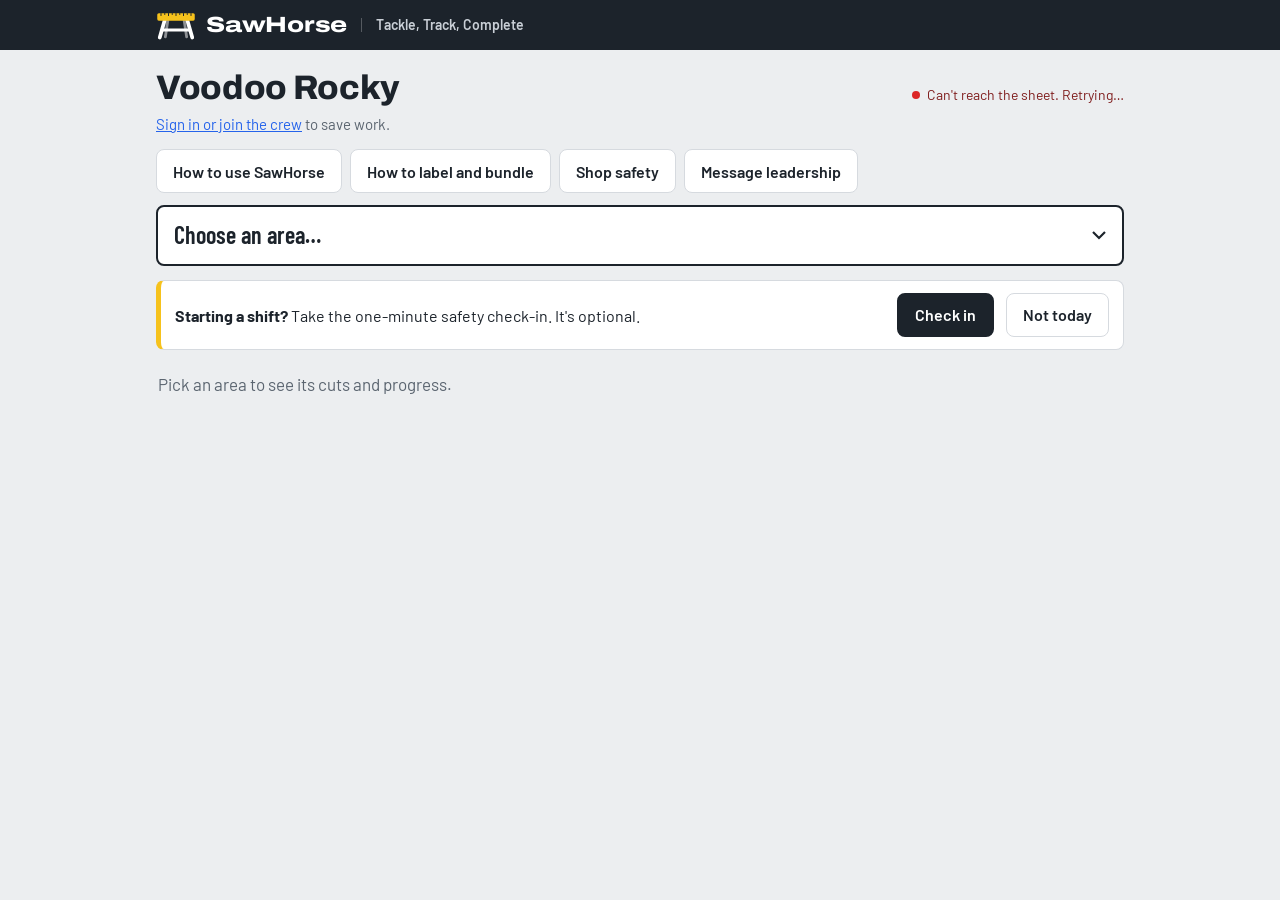
==== commit abf56fda: "Update index.html" ====
--- a/index.html
+++ b/index.html
@@ -3,13 +3,21 @@
 <head>
 <meta charset="utf-8">
 <meta name="viewport" content="width=device-width, initial-scale=1, viewport-fit=cover">
-<title>Cut list</title>
+<title>SawHorse</title>
 <link rel="preconnect" href="https://fonts.googleapis.com">
 <link rel="preconnect" href="https://fonts.gstatic.com" crossorigin>
 <link href="https://fonts.googleapis.com/css2?family=Barlow:wght@400;500;600;700&family=Barlow+Condensed:wght@500;600;700&display=swap" rel="stylesheet">
-<link rel="stylesheet" href="assets/styles.css">
+<link href="https://fonts.googleapis.com/css2?family=Archivo:wdth,wght@100..125,600..900&display=swap" rel="stylesheet">
+<link rel="icon" href="data:image/svg+xml,%3Csvg%20xmlns%3D%22http%3A//www.w3.org/2000/svg%22%20viewBox%3D%220%200%2064%2064%22%3E%3Crect%20width%3D%2264%22%20height%3D%2264%22%20rx%3D%2212%22%20fill%3D%22%231C232B%22/%3E%3Cg%20transform%3D%22translate%280%208%29%22%3E%3Cg%20stroke-linecap%3D%22round%22%20fill%3D%22none%22%20stroke%3D%22%23fff%22%3E%3Cpath%20d%3D%22M19%2016%20L15%2043%20M45%2016%20L49%2043%22%20stroke-width%3D%224.5%22%20opacity%3D%220.5%22/%3E%3Cpath%20d%3D%22M14%2016%20L6%2044%20M50%2016%20L58%2044%22%20stroke-width%3D%226%22/%3E%3Cpath%20d%3D%22M10%2032%20H54%22%20stroke-width%3D%224.5%22/%3E%3C/g%3E%3Crect%20x%3D%222%22%20y%3D%225%22%20width%3D%2260%22%20height%3D%2212%22%20rx%3D%222.5%22%20fill%3D%22%23F6C21C%22/%3E%3C/g%3E%3C/svg%3E">
+<link rel="stylesheet" href="assets/styles.css?v=20260911a">
 </head>
 <body>
+<div class="brandbar">
+  <div class="brandbar-inner">
+    <a class="brand" href="./" aria-label="SawHorse, crew page"><svg class="brand-mark" viewBox="0 0 64 48" aria-hidden="true" focusable="false"><g stroke-linecap="round" fill="none" stroke="currentColor"><path d="M19 16 L15 43 M45 16 L49 43" stroke-width="4.5" opacity="0.5"/><path d="M14 16 L6 44 M50 16 L58 44" stroke-width="6"/><path d="M10 32 H54" stroke-width="4.5"/></g><rect x="2" y="5" width="60" height="12" rx="2.5" fill="#F6C21C"/><path d="M8 5v4.5M14 5v2.8M20 5v4.5M26 5v2.8M32 5v4.5M38 5v2.8M44 5v4.5M50 5v2.8M56 5v4.5" stroke="#1C232B" stroke-width="1.6"/></svg><span class="brand-name">SawHorse</span></a>
+    <span class="brand-tag">Tackle, Track, Complete</span>
+  </div>
+</div>
 <header class="top">
   <div class="top-row">
     <h1 id="title">Cut list</h1>
@@ -17,7 +25,7 @@
   </div>
   <p class="who-line" id="whoLine"></p>
   <div class="top-actions">
-    <button type="button" class="btn-quiet" id="openTour">How to use TTC</button>
+    <button type="button" class="btn-quiet" id="openTour">How to use SawHorse</button>
     <button type="button" class="btn-quiet" id="openGuide">How to label and bundle</button>
     <button type="button" class="btn-quiet" id="openSafety">Shop safety</button>
     <button type="button" class="btn-quiet" id="openAsk">Message leadership</button>
@@ -271,10 +279,10 @@
   </div>
 </dialog>
 
-<script src="assets/config.js"></script>
-<script src="assets/demo-data.js"></script>
-<script src="assets/planner.js"></script>
-<script src="assets/common.js"></script>
-<script src="assets/crew.js"></script>
+<script src="assets/config.js?v=20260911a"></script>
+<script src="assets/demo-data.js?v=20260911a"></script>
+<script src="assets/planner.js?v=20260911a"></script>
+<script src="assets/common.js?v=20260911a"></script>
+<script src="assets/crew.js?v=20260911a"></script>
 </body>
 </html>
--- a/assets/styles.css
+++ b/assets/styles.css
@@ -17,6 +17,7 @@
   --buy-chip: #FECACA; --buy-edge: #DC2626; --buy-text: #7F1D1D; --buy-tint: #FDF0F0;
 
   --cond: 'Barlow Condensed', 'Arial Narrow', sans-serif;
+  --display: 'Archivo', 'Barlow', system-ui, sans-serif;
   --body: 'Barlow', system-ui, sans-serif;
 }
 * { box-sizing: border-box; }
@@ -34,9 +35,18 @@
 .top, main { max-width: 1000px; margin: 0 auto; padding-left: 16px; padding-right: 16px; }
 .top { padding-top: 20px; padding-bottom: 12px; }
 .top-row { display: flex; align-items: baseline; justify-content: space-between; gap: 12px; flex-wrap: wrap; }
-h1 { margin: 0; font: 700 36px/1 var(--cond); letter-spacing: 0.005em; }
-h2 { font: 700 26px/1.1 var(--cond); margin: 0 0 12px; }
-h3 { font: 700 20px/1.15 var(--cond); margin: 0 0 8px; }
+h1 { margin: 0; font: 800 34px/1.05 var(--display); font-stretch: 100%; letter-spacing: -0.01em; }
+h2 { font: 800 24px/1.15 var(--display); font-stretch: 100%; letter-spacing: -0.005em; margin: 0 0 12px; }
+h3 { font: 700 19px/1.2 var(--display); margin: 0 0 8px; }
+
+/* ---------- SawHorse brand bar ---------- */
+.brandbar { background: var(--ink); color: #fff; }
+.brandbar-inner { max-width: 1000px; margin: 0 auto; padding: 10px 16px; display: flex; align-items: center; gap: 14px; flex-wrap: wrap; }
+.brand { display: inline-flex; align-items: center; gap: 10px; color: #fff; text-decoration: none; }
+.brand-mark { width: 40px; height: 30px; flex: none; color: #fff; }
+.brand-name { font: 800 22px/1 var(--display); font-stretch: 125%; letter-spacing: -0.01em; }
+.brand-tag { font: 600 14px/1 var(--body); color: #C9CFD6; padding-left: 14px; border-left: 1px solid rgba(255,255,255,0.25); }
+.brand:focus-visible { outline-color: var(--tape); }
 .top-actions { display: flex; gap: 8px; flex-wrap: wrap; margin-top: 14px; }
 main { padding-bottom: 96px; }
 
@@ -433,7 +443,9 @@
 
 /* ---------- Phones ---------- */
 @media (max-width: 720px) {
-  h1 { font-size: 30px; }
+  h1 { font-size: 28px; }
+  .brand-name { font-size: 20px; }
+  .brand-mark { width: 34px; height: 26px; }
   .cuts.stack thead { position: absolute; width: 1px; height: 1px; overflow: hidden; clip: rect(0 0 0 0); }
   .cuts.stack, .cuts.stack tbody { display: block; }
   .cuts.stack tr.section, .cuts.stack tr.group, .cuts.stack tr.section th, .cuts.stack tr.group th { display: block; }
@@ -485,7 +497,7 @@
 .tour .sheet-head { padding: 12px 18px; }
 .tour-count { margin: 0; font: 600 14px/1 var(--body); color: var(--muted); font-variant-numeric: tabular-nums; }
 .tour-body { padding-top: 18px; touch-action: pan-y; }
-.tour-slide h2 { font-size: 30px; margin: 0 0 10px; }
+.tour-slide h2 { font-size: 28px; margin: 0 0 10px; }
 .tour-kicker { margin: 0 0 4px; font: 700 18px/1 var(--cond); color: #9A6A00; }
 .tour-text { margin: 0; font-size: 17px; line-height: 1.5; max-width: 60ch; }
 .tour-art {
@@ -502,13 +514,16 @@
 .tour-slide { animation: tourIn 0.22s ease-out; }
 @keyframes tourIn { from { opacity: 0; transform: translateX(14px); } to { opacity: 1; transform: none; } }
 
-.mock-wordmark { display: flex; flex-direction: column; align-items: flex-start; gap: 6px; }
-.mock-wordmark span {
-  font: 700 38px/1 var(--cond); padding: 6px 14px 4px; background: var(--tape); border-radius: 3px;
+.mock-lockup { display: flex; flex-direction: column; align-items: center; gap: 14px; color: var(--ink); }
+.mock-lockup .brand-row { display: flex; align-items: center; gap: 12px; }
+.mock-lockup .brand-mark { width: 72px; height: 54px; color: var(--ink); }
+.mock-lockup .brand-name { font-size: 34px; }
+.mock-tagline { display: flex; gap: 8px; flex-wrap: wrap; justify-content: center; }
+.mock-tagline span {
+  font: 700 18px/1 var(--display); padding: 7px 12px 6px; background: var(--tape); border-radius: 3px;
   box-shadow: inset 0 -3px 0 rgba(120, 80, 0, 0.18);
 }
-.mock-wordmark span:nth-child(2) { margin-left: 28px; }
-.mock-wordmark span:nth-child(3) { margin-left: 56px; background: var(--tag-chip); }
+.mock-tagline span:last-child { background: var(--tag-chip); }
 .mock-stack { display: flex; flex-direction: column; align-items: center; gap: 12px; width: 100%; }
 .mock-line { margin: 0; }
 .mock-pin { margin: 0; font-size: 48px; }
@@ -533,12 +548,25 @@
 .mock-check { width: 100%; max-width: 320px; margin: 0; background: var(--surface); }
 @media (max-width: 720px) {
   dialog.tour { width: 100%; }
-  .tour-slide h2 { font-size: 26px; }
+  .tour-slide h2 { font-size: 24px; }
   .tour-art { min-height: 160px; }
-  .mock-wordmark span { font-size: 32px; }
+  .mock-lockup .brand-name { font-size: 28px; }
+  .mock-tagline span { font-size: 16px; }
+  .brand-tag { font-size: 13px; }
   .tour-foot .btn { width: auto; min-width: 96px; }
   .tour-dots { gap: 5px; flex-wrap: nowrap; }
   .tour-dot { width: 7px; height: 7px; }
   .tour-dot[aria-current="step"] { width: 18px; }
 }
 @media (prefers-reduced-motion: reduce) { .tour-slide { animation: none; } }
+
+@media (max-width: 360px) { .brand-tag { display: none; } }
+@media (max-width: 420px) {
+  .brand-name { font-stretch: 112%; }
+  .brandbar-inner { gap: 10px; }
+  .brand-tag { padding-left: 10px; }
+}
+@media (max-width: 720px) {
+  .top-actions { display: grid; grid-template-columns: 1fr 1fr; }
+  .top-actions .btn-quiet { font-size: 15px; padding: 10px 8px; text-align: center; }
+}
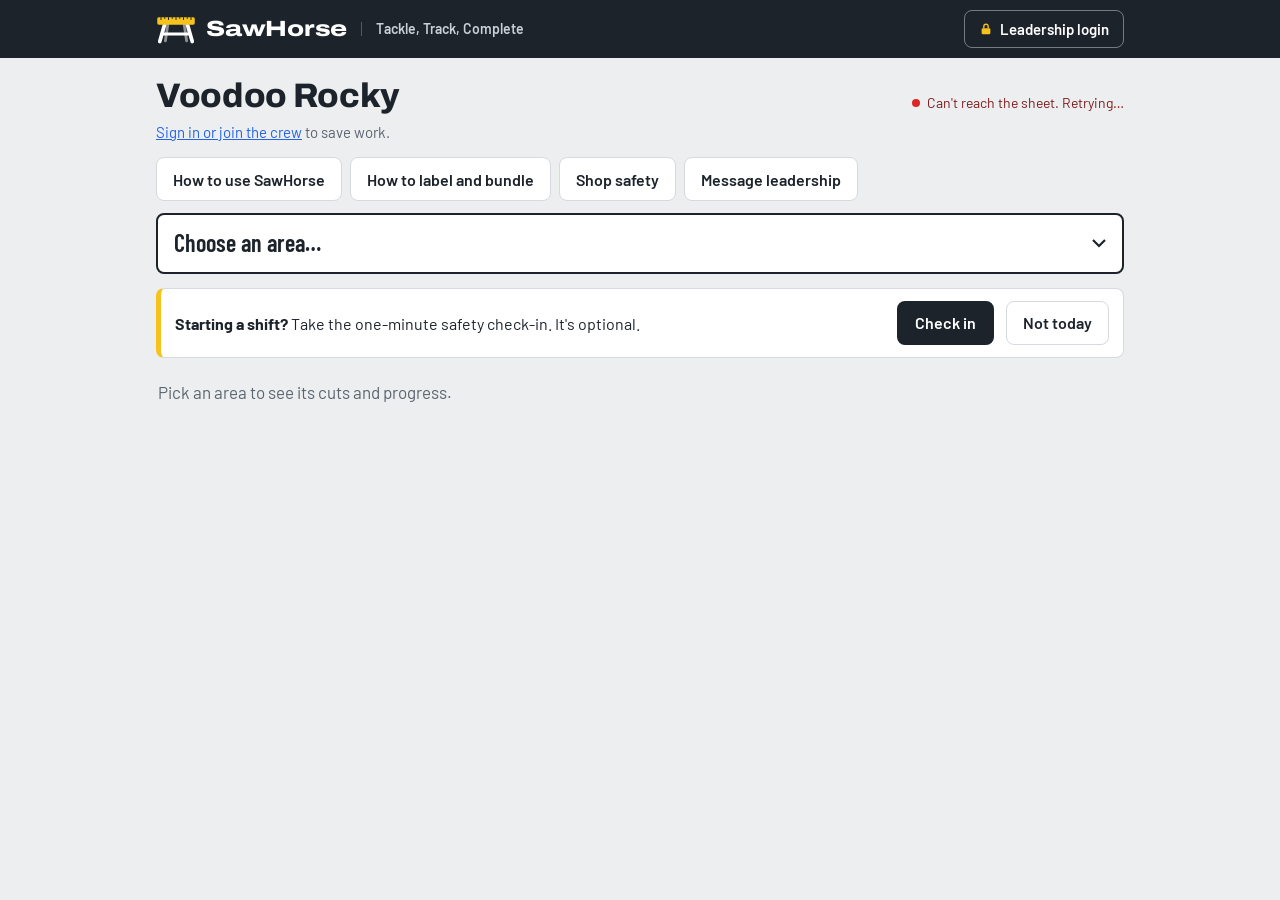
==== commit 7323cb94: "Update index.html" ====
--- a/index.html
+++ b/index.html
@@ -9,13 +9,21 @@
 <link href="https://fonts.googleapis.com/css2?family=Barlow:wght@400;500;600;700&family=Barlow+Condensed:wght@500;600;700&display=swap" rel="stylesheet">
 <link href="https://fonts.googleapis.com/css2?family=Archivo:wdth,wght@100..125,600..900&display=swap" rel="stylesheet">
 <link rel="icon" href="data:image/svg+xml,%3Csvg%20xmlns%3D%22http%3A//www.w3.org/2000/svg%22%20viewBox%3D%220%200%2064%2064%22%3E%3Crect%20width%3D%2264%22%20height%3D%2264%22%20rx%3D%2212%22%20fill%3D%22%231C232B%22/%3E%3Cg%20transform%3D%22translate%280%208%29%22%3E%3Cg%20stroke-linecap%3D%22round%22%20fill%3D%22none%22%20stroke%3D%22%23fff%22%3E%3Cpath%20d%3D%22M19%2016%20L15%2043%20M45%2016%20L49%2043%22%20stroke-width%3D%224.5%22%20opacity%3D%220.5%22/%3E%3Cpath%20d%3D%22M14%2016%20L6%2044%20M50%2016%20L58%2044%22%20stroke-width%3D%226%22/%3E%3Cpath%20d%3D%22M10%2032%20H54%22%20stroke-width%3D%224.5%22/%3E%3C/g%3E%3Crect%20x%3D%222%22%20y%3D%225%22%20width%3D%2260%22%20height%3D%2212%22%20rx%3D%222.5%22%20fill%3D%22%23F6C21C%22/%3E%3C/g%3E%3C/svg%3E">
-<link rel="stylesheet" href="assets/styles.css?v=20260911a">
+<link rel="stylesheet" href="assets/styles.css?v=20260911c">
 </head>
 <body>
 <div class="brandbar">
   <div class="brandbar-inner">
     <a class="brand" href="./" aria-label="SawHorse, crew page"><svg class="brand-mark" viewBox="0 0 64 48" aria-hidden="true" focusable="false"><g stroke-linecap="round" fill="none" stroke="currentColor"><path d="M19 16 L15 43 M45 16 L49 43" stroke-width="4.5" opacity="0.5"/><path d="M14 16 L6 44 M50 16 L58 44" stroke-width="6"/><path d="M10 32 H54" stroke-width="4.5"/></g><rect x="2" y="5" width="60" height="12" rx="2.5" fill="#F6C21C"/><path d="M8 5v4.5M14 5v2.8M20 5v4.5M26 5v2.8M32 5v4.5M38 5v2.8M44 5v4.5M50 5v2.8M56 5v4.5" stroke="#1C232B" stroke-width="1.6"/></svg><span class="brand-name">SawHorse</span></a>
     <span class="brand-tag">Tackle, Track, Complete</span>
+    <a class="brand-action" href="leadership.html">
+      <svg viewBox="0 0 16 16" aria-hidden="true" focusable="false"><rect x="3" y="7" width="10" height="7" rx="1.5" fill="currentColor"/><path d="M5.5 7V5a2.5 2.5 0 0 1 5 0v2" fill="none" stroke="currentColor" stroke-width="1.6"/></svg>
+      Leadership login
+    </a>
+    <button type="button" class="brand-action emergency" id="openEmergency" hidden>
+      <svg viewBox="0 0 16 16" aria-hidden="true" focusable="false"><path d="M5.2 2.2 6.6 5 5.3 6.4c.9 1.7 2.1 2.9 3.8 3.8l1.4-1.3 2.8 1.4-.5 2.4c-.2.7-.9 1.1-1.6 1C6.9 13 3 9.1 2.4 4.3c-.1-.7.3-1.4 1-1.6z" fill="currentColor"/></svg>
+      Emergency
+    </button>
   </div>
 </div>
 <header class="top">
@@ -189,6 +197,19 @@
   </div>
 </dialog>
 
+<!-- Emergency contacts -->
+<dialog id="emergency" class="sheet emergency-sheet" aria-labelledby="emergencyTitle">
+  <div class="sheet-head">
+    <h2 id="emergencyTitle">Emergency</h2>
+    <button type="button" class="icon-btn" data-close aria-label="Close">×</button>
+  </div>
+  <div class="sheet-body" id="emergencyBody"></div>
+  <div class="sheet-foot">
+    <p class="hint">Stay with the injured person. Send someone else to meet the ambulance.</p>
+    <button type="button" class="btn-quiet" data-close>Close</button>
+  </div>
+</dialog>
+
 <!-- Sign in / join -->
 <dialog id="auth" class="sheet" aria-labelledby="authTitle" style="max-height:none">
   <div class="sheet-head">
@@ -279,10 +300,10 @@
   </div>
 </dialog>
 
-<script src="assets/config.js?v=20260911a"></script>
-<script src="assets/demo-data.js?v=20260911a"></script>
-<script src="assets/planner.js?v=20260911a"></script>
-<script src="assets/common.js?v=20260911a"></script>
-<script src="assets/crew.js?v=20260911a"></script>
+<script src="assets/config.js?v=20260911c"></script>
+<script src="assets/demo-data.js?v=20260911c"></script>
+<script src="assets/planner.js?v=20260911c"></script>
+<script src="assets/common.js?v=20260911c"></script>
+<script src="assets/crew.js?v=20260911c"></script>
 </body>
 </html>
--- a/assets/styles.css
+++ b/assets/styles.css
@@ -570,3 +570,57 @@
   .top-actions { display: grid; grid-template-columns: 1fr 1fr; }
   .top-actions .btn-quiet { font-size: 15px; padding: 10px 8px; text-align: center; }
 }
+
+/* Leadership login link in the brand bar (crew page) */
+.brand-action {
+  margin-left: auto; display: inline-flex; align-items: center; gap: 7px;
+  min-height: 38px; padding: 7px 14px; border-radius: 8px;
+  border: 1.5px solid rgba(255, 255, 255, 0.4); color: #fff; text-decoration: none;
+  font: 600 15px/1 var(--body); white-space: nowrap;
+}
+.brand-action svg { width: 14px; height: 14px; color: var(--tape); }
+.brand-action:hover { border-color: var(--tape); }
+.brand-action:focus-visible { outline-color: var(--tape); }
+@media (max-width: 700px) {
+  .brandbar-inner:has(.brand-action) { column-gap: 8px; row-gap: 8px; }
+  .brandbar-inner:has(.brand-action) .brand { flex-basis: 100%; }
+  .brandbar-inner:has(.brand-action) .brand-tag { order: 4; flex-basis: 100%; border-left: 0; padding-left: 0; margin-top: -4px; }
+  .brand-action { margin-left: 0; flex: 1 1 0; min-width: 0; justify-content: center; font-size: 14px; padding: 8px 10px; min-height: 40px; }
+  .brandbar-inner:has(.brand-action) .brand { margin-bottom: 2px; }
+}
+
+/* ---------- Emergency ---------- */
+.brand-action.emergency { margin-left: 0; border-color: #F0808044; background: #C0242433; }
+.brand-action.emergency svg { color: #FF9A9A; width: 15px; height: 15px; }
+.brand-action.emergency:hover { border-color: #FF9A9A; background: #C0242455; }
+dialog.emergency-sheet .sheet-head h2 { color: var(--buy-text); }
+.call-911 {
+  display: block; text-align: center; text-decoration: none; margin: 0 0 18px;
+  padding: 18px 16px; border-radius: 10px; background: #C62828; color: #fff;
+  box-shadow: inset 0 -4px 0 rgba(0, 0, 0, 0.18);
+}
+.call-911:hover { background: #B01F1F; }
+.call-911-num { display: block; font: 800 40px/1 var(--display); letter-spacing: 0.01em; }
+.call-911-sub { display: block; margin-top: 6px; font-size: 15px; opacity: 0.92; }
+.emergency-heading { margin: 0 0 8px; }
+.emergency-addr p { font-weight: 600; }
+.call-list { list-style: none; margin: 0 0 18px; padding: 0; border: 1px solid var(--line); border-radius: 8px; overflow: hidden; }
+.call-list li { border-bottom: 1px solid var(--line); }
+.call-list li:last-child { border-bottom: 0; }
+.call-list a {
+  display: flex; align-items: center; justify-content: space-between; gap: 10px;
+  min-height: 58px; padding: 12px 14px; text-decoration: none; color: var(--ink); background: var(--surface);
+}
+.call-who { min-width: 0; }
+.call-who strong { overflow-wrap: anywhere; }
+.call-list a:hover { background: var(--soft); }
+.call-who strong { display: block; font: 700 21px/1.1 var(--cond); }
+@media (max-width: 420px) { .call-who strong { font-size: 19px; } .call-num { font-size: 16px; } }
+.call-who span { font-size: 14px; color: var(--muted); }
+.call-num { font: 600 18px/1 var(--body); color: var(--focus); font-variant-numeric: tabular-nums; white-space: nowrap; }
+.emergency-sheet .call-list { margin-bottom: 14px; }
+.emergency-sheet .guide-box { margin-bottom: 0; }
+@media (max-width: 560px) {
+  .brand-action.emergency { padding: 6px 11px; }
+  .call-911-num { font-size: 34px; }
+}
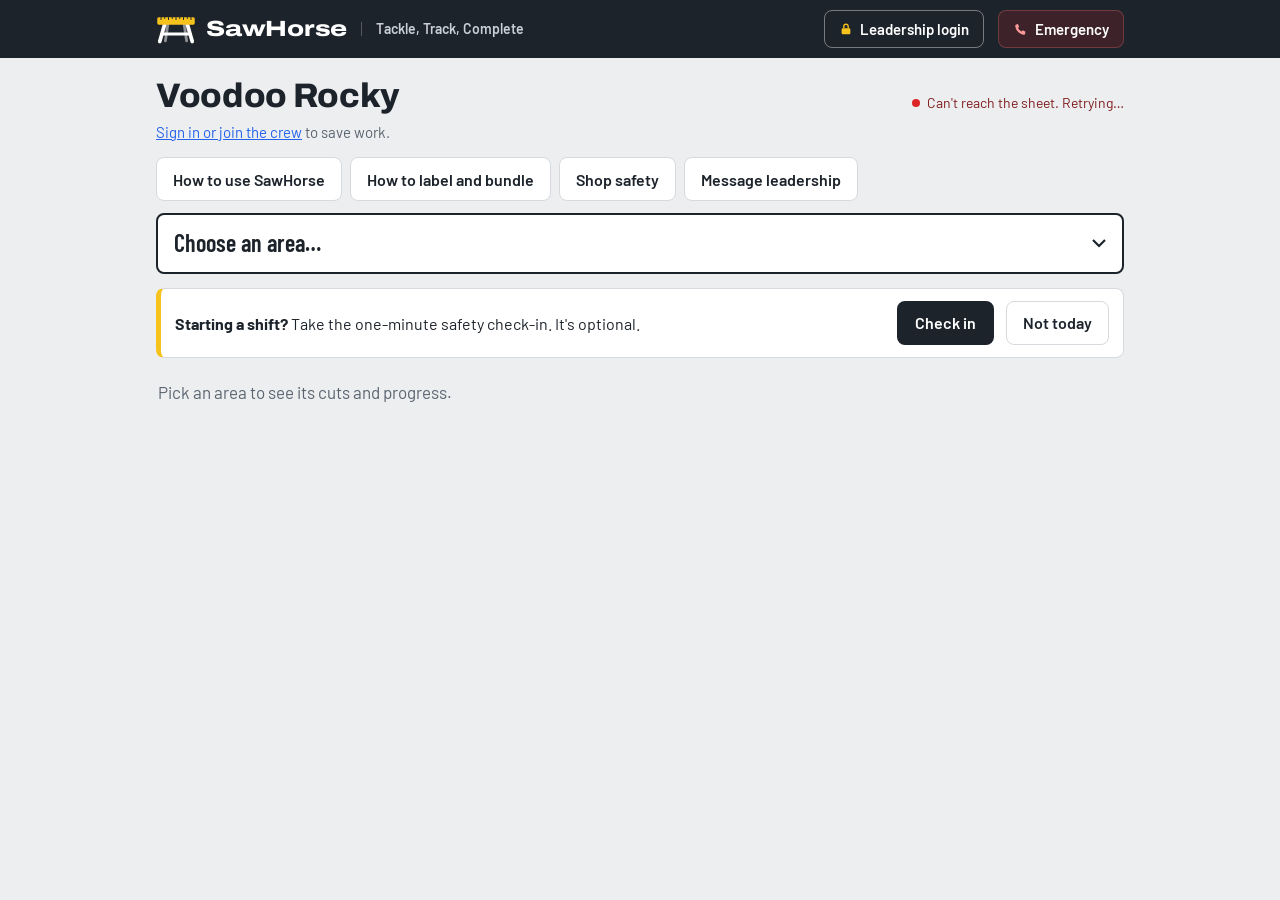
==== commit 4bf92157: "Update index.html" ====
--- a/index.html
+++ b/index.html
@@ -9,7 +9,7 @@
 <link href="https://fonts.googleapis.com/css2?family=Barlow:wght@400;500;600;700&family=Barlow+Condensed:wght@500;600;700&display=swap" rel="stylesheet">
 <link href="https://fonts.googleapis.com/css2?family=Archivo:wdth,wght@100..125,600..900&display=swap" rel="stylesheet">
 <link rel="icon" href="data:image/svg+xml,%3Csvg%20xmlns%3D%22http%3A//www.w3.org/2000/svg%22%20viewBox%3D%220%200%2064%2064%22%3E%3Crect%20width%3D%2264%22%20height%3D%2264%22%20rx%3D%2212%22%20fill%3D%22%231C232B%22/%3E%3Cg%20transform%3D%22translate%280%208%29%22%3E%3Cg%20stroke-linecap%3D%22round%22%20fill%3D%22none%22%20stroke%3D%22%23fff%22%3E%3Cpath%20d%3D%22M19%2016%20L15%2043%20M45%2016%20L49%2043%22%20stroke-width%3D%224.5%22%20opacity%3D%220.5%22/%3E%3Cpath%20d%3D%22M14%2016%20L6%2044%20M50%2016%20L58%2044%22%20stroke-width%3D%226%22/%3E%3Cpath%20d%3D%22M10%2032%20H54%22%20stroke-width%3D%224.5%22/%3E%3C/g%3E%3Crect%20x%3D%222%22%20y%3D%225%22%20width%3D%2260%22%20height%3D%2212%22%20rx%3D%222.5%22%20fill%3D%22%23F6C21C%22/%3E%3C/g%3E%3C/svg%3E">
-<link rel="stylesheet" href="assets/styles.css?v=20260911c">
+<link rel="stylesheet" href="assets/styles.css?v=20261009a">
 </head>
 <body>
 <div class="brandbar">
@@ -59,6 +59,7 @@
     <div class="progress">
       <p class="progress-text"><strong id="pDone">0</strong> of <strong id="pTotal">0</strong> pieces labeled and bundled</p>
       <div id="tapeSlot"></div>
+      <p class="progress-text progress-sub" id="pSteps" hidden></p>
       <div class="chips" id="chips" role="group" aria-label="Show only one status"></div>
       <p class="filter-note" id="filterNote" hidden></p>
     </div>
@@ -67,10 +68,12 @@
       <button type="button" role="tab" id="tabList" aria-selected="true" aria-controls="checklist">Checklist</button>
       <button type="button" role="tab" id="tabPlan" aria-selected="false" aria-controls="plan">Cut plan</button>
       <button type="button" role="tab" id="tabBuild" aria-selected="false" aria-controls="build">Build</button>
+      <button type="button" role="tab" id="tabBuy" aria-selected="false" aria-controls="buy">Buy</button>
     </div>
 
     <div id="plan" role="tabpanel" aria-labelledby="tabPlan" hidden></div>
     <div id="build" role="tabpanel" aria-labelledby="tabBuild" hidden></div>
+    <div id="buy" role="tabpanel" aria-labelledby="tabBuy" hidden></div>
 
     <div id="checklist" role="tabpanel" aria-labelledby="tabList">
     <table class="cuts stack">
@@ -111,7 +114,7 @@
     <div class="field" id="soNameField"></div>
     <div class="field">
       <span class="field-label">Photo of the finished work</span>
-      <p class="hint">Get the bundle in frame with the tape label readable.</p>
+      <p class="hint">Bundles: tape label readable. Build steps: the finished step. Purchases: the receipt or the items.</p>
       <label class="photo-pick" id="soPick">
         <input type="file" accept="image/*" id="soPhoto" class="sr-only">
         <span id="soPickText">Take or choose a photo</span>
@@ -300,10 +303,10 @@
   </div>
 </dialog>
 
-<script src="assets/config.js?v=20260911c"></script>
-<script src="assets/demo-data.js?v=20260911c"></script>
-<script src="assets/planner.js?v=20260911c"></script>
-<script src="assets/common.js?v=20260911c"></script>
-<script src="assets/crew.js?v=20260911c"></script>
+<script src="assets/config.js?v=20261009a"></script>
+<script src="assets/demo-data.js?v=20261009a"></script>
+<script src="assets/planner.js?v=20261009a"></script>
+<script src="assets/common.js?v=20261009a"></script>
+<script src="assets/crew.js?v=20261009a"></script>
 </body>
 </html>
--- a/assets/styles.css
+++ b/assets/styles.css
@@ -384,7 +384,7 @@
 .unit-group { margin-top: 20px; }
 .unit-group h3 { display: flex; align-items: center; gap: 8px; margin: 0 0 10px; }
 .unit-group h3 .pill { font-size: 15px; padding: 5px 10px; }
-.units { display: grid; grid-template-columns: repeat(auto-fill, minmax(280px, 1fr)); gap: 12px; }
+.units { display: grid; grid-template-columns: repeat(auto-fit, minmax(300px, 1fr)); gap: 12px; }
 .unit { background: var(--surface); border: 1px solid var(--line); border-radius: 8px; padding: 14px; }
 .unit.staged { box-shadow: inset 5px 0 0 var(--ink); }
 .unit-head { display: flex; justify-content: space-between; align-items: baseline; gap: 8px; }
@@ -624,3 +624,49 @@
   .brand-action.emergency { padding: 6px 11px; }
   .call-911-num { font-size: 34px; }
 }
+
+/* ---------- Leadership gate ---------- */
+.gate { display: flex; justify-content: center; padding: 48px 16px 80px; }
+.gate-card { width: min(440px, 100%); background: var(--surface); border: 1px solid var(--line); border-radius: 12px; padding: 24px; }
+.gate-card h2 { margin: 0 0 8px; }
+.gate-card .hint { margin-bottom: 18px; }
+.gate-actions { display: flex; align-items: center; gap: 16px; flex-wrap: wrap; }
+.gate-actions .btn { min-width: 120px; }
+.gate-foot { margin: 18px 0 0; padding-top: 14px; border-top: 1px solid var(--line); }
+.crew-actions { display: flex; align-items: center; gap: 8px; flex-wrap: wrap; }
+.crew-actions .btn-quiet { min-height: 36px; padding: 6px 12px; font-size: 14px; }
+
+/* ---------- v3: projects, build steps, buy list ---------- */
+.progress-sub { margin-top: 2px; color: var(--muted); }
+.progress-sub strong { color: var(--ink); }
+.area-banner .project-line { flex: 1 1 100%; margin: 4px 0 0; color: var(--muted); font-size: 15px; display: flex; flex-wrap: wrap; align-items: center; gap: 6px 10px; }
+.project-line .pill { font-size: 13px; }
+.project-links { font-weight: 600; }
+tr.note-row td { padding: 18px 14px; color: var(--muted); font-size: 15px; background: var(--surface); }
+
+.steps { margin-top: 12px; border-top: 1px solid var(--line); padding-top: 8px; }
+.steps summary { cursor: pointer; font: 700 17px/1.2 var(--cond); display: flex; gap: 8px; align-items: baseline; padding: 4px 0; }
+.steps summary .when { font: 400 14px/1 var(--body); }
+.step-list { list-style: none; margin: 6px 0 0; padding: 0; display: grid; gap: 6px; }
+.step-list li { display: grid; grid-template-columns: auto 1fr; gap: 10px; align-items: start; padding: 8px; border-radius: 6px; background: var(--soft); }
+.step-list li.done { background: var(--tag-tint); }
+.step-list li.staged { box-shadow: inset 4px 0 0 var(--ink); }
+.step-toggle { display: inline-flex; align-items: center; gap: 8px; min-height: 44px; padding: 4px 10px 4px 6px; border: 1px solid var(--line); border-radius: 6px; background: var(--surface); font: 600 15px/1 var(--body); color: var(--ink); cursor: pointer; }
+.step-toggle[aria-pressed="true"] { border-color: var(--tag-edge); }
+.step-box { width: 26px; height: 26px; border: 2px solid var(--ns-edge); border-radius: 5px; display: inline-flex; align-items: center; justify-content: center; font-weight: 800; color: #fff; }
+.step-toggle[aria-pressed="true"] .step-box { background: var(--tag-edge); border-color: var(--tag-edge); }
+.step-n { white-space: nowrap; }
+.step-text { display: flex; flex-direction: column; gap: 2px; font-size: 15px; padding-top: 2px; }
+.step-text > span { color: var(--muted); }
+.step-text .unsaved-tag { margin-top: 2px; }
+
+.buy-box { background: var(--surface); border: 1px solid var(--line); border-radius: 8px; padding: 14px; margin-top: 14px; }
+.buy-box h3 { display: flex; gap: 8px; align-items: baseline; flex-wrap: wrap; }
+.buy-box h3 .when { font: 400 15px/1 var(--body); }
+.buy-lumber { margin: 0; padding-left: 20px; font-size: 16px; }
+.buy-lumber li { margin: 2px 0; }
+.buy-table select.status { width: auto; min-width: 140px; }
+.buy-table td small, .buy-table th small { display: block; color: var(--muted); font-size: 13px; }
+.buy-table tr.staged td:first-child { box-shadow: inset 4px 0 0 var(--ink); }
+.buy-sub { margin: 10px 0 4px; font-weight: 600; font-size: 15px; }
+.buy-sub:first-of-type { margin-top: 0; }
